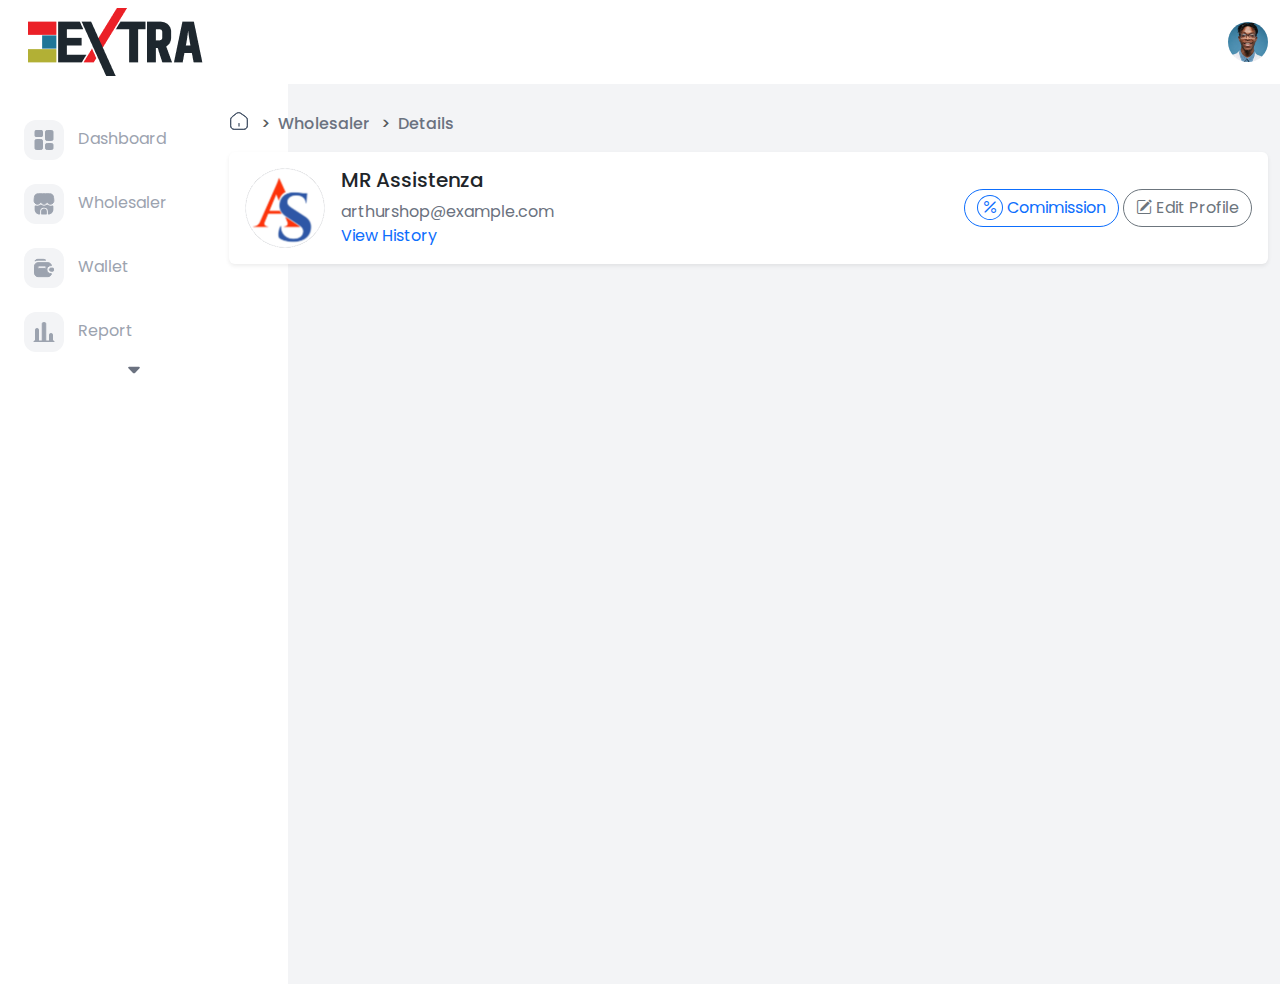
==== details.html @ 3b1ecdf0 "git init" ====
<!DOCTYPE html>
<html lang="en">

<head>
    <meta charset="UTF-8">
    <meta name="viewport" content="width=device-width, initial-scale=1.0">
    <meta http-equiv="X-UA-Compatible" content="ie=edge">
    <title>My First Web Page</title>
    <link rel="preconnect" href="https://fonts.googleapis.com">
    <link rel="preconnect" href="https://fonts.gstatic.com" crossorigin>
    <link
        href="https://fonts.googleapis.com/css2?family=Poppins:ital,wght@0,100;0,200;0,300;0,400;0,500;0,600;0,700;0,800;0,900;1,100;1,200;1,300;1,400;1,500;1,600;1,700;1,800;1,900&display=swap"
        rel="stylesheet">
    <link rel="stylesheet" href="libs/bootstrap-5.3.3/css/bootstrap.min.css">
    <link rel="stylesheet" href="https://cdn.jsdelivr.net/npm/bootstrap-icons@1.11.3/font/bootstrap-icons.min.css">
    <link rel="stylesheet" href="css/style.css">

</head>

<body>
    <header class="container-fluid bg-white py-2">
        <div class="d-flex justify-content-between align-items-center">
            <div class="logo ms-3">
                <img src="assets/images/logo.png" alt="logo">
            </div>
            <div class="profile">
                <img src="assets/images/user-photo.png" alt="Profile Image" class="rounded-circle"
                    style="width: 40px; height: 40px;">
            </div>
        </div>
    </header>
    <div class="row">
        <div class="col-md-2">
            <aside class="container-fluid p-0">
                <section class="sidebar">
                    <nav>
                        <ul>
                            <li>
                                <a href="#">
                                    <img src="assets/icons/dashboard.svg" alt="">
                                    <span>Dashboard</span>
                                </a>
                            </li>
                            <li>
                                <a href="#">
                                    <img src="assets/icons/wholesaler.svg" alt="">
                                    <span>Wholesaler</span>
                                </a>
                            </li>
                            <li>
                                <a href="#">
                                    <img src="assets/icons/wallet.svg" alt="">
                                    <span>Wallet</span>
                                </a>
                            </li>
                            <li>
                                <a href="#">
                                    <img src="assets/icons/report.svg" alt="">
                                    <span>Report</span>
                                    <img class="arrow" src="assets/icons/arrow-down.svg" alt="">
                                </a>
                            </li>
                        </ul>

                    </nav>
                </section>
            </aside>
        </div>
        <div class="col-md-10 p-4">
            <main>
                <nav style="--bs-breadcrumb-divider: '>';" aria-label="breadcrumb">
                    <ol class="breadcrumb">
                        <li class="breadcrumb-item"><a href="#">
                                <img src="assets/icons/home.svg" alt="">
                            </a></li>
                        <li class="breadcrumb-item text-gray-500 pt-1 ms-1" aria-current="page">Wholesaler</li>
                        <li class="breadcrumb-item text-gray-500 pt-1 ms-1" aria-current="page">Details</li>
                    </ol>
                </nav>

                <div class="card border-0 shadow-sm">
                    <div class="card-body">
                        <div class="d-flex justify-content-start align-items-center">
                            <div class="col d-flex">
                                <div class="user-photo">
                                    <img src="assets/images/wholesale.svg" alt="">
                                </div>
                                <div class="user-info ms-3">
                                    <h5>MR Assistenza</h5>
                                    <p class="text-gray-500 m-0 fw-normal">arthurshop@example.com</p>
                                    <a href="#" class="fw-normal">
                                        View History
                                    </a>
                                </div>
                            </div>

                            <div class="col text-end">
                                <a href="#" class="btn btn-outline-primary rounded-5">
                                    <i class="bi bi-percent border rounded-circle px-1 border-primary"></i>
                                    Comimission
                                </a>
                                <a href="#" class="btn btn-outline-secondary rounded-5">
                                    <i class="bi bi-pencil-square"></i>
                                    Edit Profile
                                </a>
                            </div>
                        </div>
                    </div>
                </div>

                <div class="info-user mt-2">

                </div>


            </main>
        </div>
    </div>

    <script src="js/main.js"></script>
    <script src="libs/bootstrap-5.3.3/js/bootstrap.bundle.min.js"></script>
</body>

</html>
---- css/style.css ----
/* d:/Arafat/html/CSN Extra/css/style.css */
:root {
  --white: #FFFFFF;
  --black: #000000;
  --primary-color: #6A6FF9;
  --secondary-color: #334155;
  --gray-100: #F3F4F6;
  --gray-300: #D1D5DB;
  --gray-400: #9CA3AF;
  --gray-500: #6B7280;
  --gray-600: #475569;
  --gray-900: #111827;
  --lime-500: #84CC16;
  --amber-400: #FFE64A;
  --amber-500: #F59E0B;
  --red-500: #EF4444;
  --primary-font: "Poppins", sans-serif;
}

* {
  margin: 0;
  padding: 0;
  box-sizing: border-box;
}

body,
html {
  height: 100%;
  margin: 0;
}

body {
  font-family: var(--primary-font);
  font-weight: 500;
  background-color: var(--gray-100);
}

a {
  text-decoration: none;
}

ul {
  list-style: none;
}

input[type=text]:focus,
input[type=password]:focus,
input[type=email]:focus,
input[type=number]:focus,
textarea:focus,
select:focus {
  outline: none;
  box-shadow: none;
}

::-moz-placeholder {
  color: var(--gray-300) !important;
}

::placeholder {
  color: var(--gray-300) !important;
}

.text-primary {
  color: var(--primary-color) !important;
}

.text-secondary {
  color: var(--secondary-color) !important;
}

.text-gray-100 {
  color: var(--gray-100) !important;
}

.text-gray-300 {
  color: var(--gray-300) !important;
}

.text-gray-400 {
  color: var(--gray-400) !important;
}

.text-gray-500 {
  color: var(--gray-500) !important;
}

.text-gray-600 {
  color: var(--gray-600) !important;
}

.text-gray-900 {
  color: var(--gray-900) !important;
}

.text-lime-500 {
  color: var(--lime-500) !important;
}

.text-amber-400 {
  color: var(--amber-400) !important;
}

.text-amber-500 {
  color: var(--amber-500) !important;
}

.text-red-500 {
  color: var(--red-500) !important;
}

.bg-primary {
  background-color: var(--primary-color) !important;
}

.bg-secondary {
  background-color: var(--secondary-color) !important;
}

.btn-primary {
  background-color: var(--primary-color) !important;
}

.bg-gray-900 {
  background-color: var(--gray-900) !important;
}

.btn-primary:hover {
  opacity: 0.8;
  transition: 0.3s all;
}

.login {
  overflow: hidden;
  background-color: var(--white);
  height: 100%;
}
.login .login-img {
  background-image: url("../assets/images/login.png");
  background-size: cover;
  background-repeat: no-repeat;
  background-position: center;
  height: 100vh;
  padding-top: 120px;
  text-align: center;
  color: var(--amber-400);
  text-align: center;
  font-size: 36px;
  font-style: normal;
  font-weight: 700;
  line-height: 40px;
}
.login .login-form {
  display: flex;
  flex-direction: column;
  justify-content: space-between;
  height: 100vh;
  border-right: 1px solid var(--gray-300);
}
.login .login-form form input {
  padding: 12px;
}

.sidebar {
  display: inline-flex;
  height: 100vh;
  padding: 24px;
  flex-direction: column;
  align-items: flex-start;
  gap: 64px;
  flex-shrink: 0;
  background-color: var(--white);
}
.sidebar ul {
  padding: 0;
}
.sidebar ul li {
  display: flex;
  justify-content: space-between;
  width: 240px;
  padding: 12px 0px;
  align-items: center;
}
.sidebar ul li a {
  color: var(--gray-400);
}
.sidebar ul li a img {
  background-color: var(--gray-100);
  padding: 8px;
  border-radius: 12px;
}
.sidebar ul li a span {
  font-size: 16px;
  font-style: normal;
  font-weight: 400;
  line-height: 24px;
  padding-left: 10px;
}
.sidebar ul li a .arrow {
  background-color: transparent;
  padding-left: 100px;
}

.info-table ul li {
  width: 100%;
}
.info-table ul li:hover {
  background-color: var(--gray-100);
  cursor: pointer;
}/*# sourceMappingURL=style.css.map */
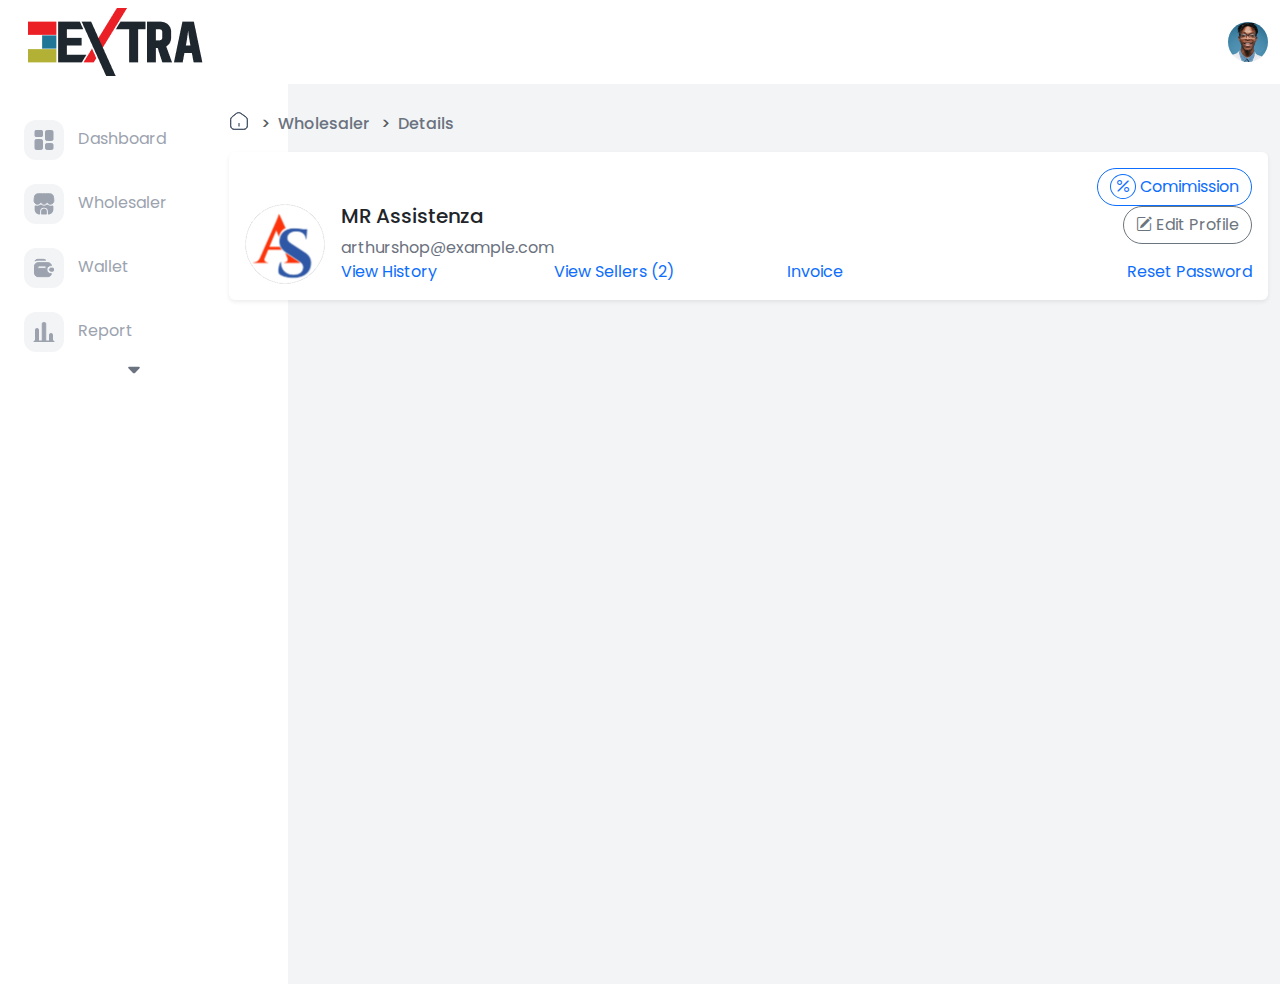
==== commit e140dd32: "update details.html" ====
--- a/details.html
+++ b/details.html
@@ -80,7 +80,7 @@
 
                 <div class="card border-0 shadow-sm">
                     <div class="card-body">
-                        <div class="d-flex justify-content-start align-items-center">
+                        <div class="d-flex justify-content-start align-items-end">
                             <div class="col d-flex">
                                 <div class="user-photo">
                                     <img src="assets/images/wholesale.svg" alt="">
@@ -93,15 +93,31 @@
                                     </a>
                                 </div>
                             </div>
+                            <div class="col place-self-center">
+                                <a href="#" class="fw-normal">
+                                    View Sellers (2)
+                                </a>
+                            </div>
+                            <div class="col">
+                                <a href="#" class="fw-normal">
+                                    Invoice
+                                </a>
+                            </div>
+                            <div class="col text-end d-flex flex-column">
+                                <div class="mb-3">
+                                    <a href="#" class="btn btn-outline-primary rounded-5">
+                                        <i class="bi bi-percent border rounded-circle px-1 border-primary"></i>
+                                        Comimission
+                                    </a>
+                                    <a href="#" class="btn btn-outline-secondary rounded-5">
+                                        <i class="bi bi-pencil-square"></i>
+                                        Edit Profile
+                                    </a>
+                                </div>
 
-                            <div class="col text-end">
-                                <a href="#" class="btn btn-outline-primary rounded-5">
-                                    <i class="bi bi-percent border rounded-circle px-1 border-primary"></i>
-                                    Comimission
-                                </a>
-                                <a href="#" class="btn btn-outline-secondary rounded-5">
-                                    <i class="bi bi-pencil-square"></i>
-                                    Edit Profile
+
+                                <a href="#" class="fw-normal d-block">
+                                    Reset Password
                                 </a>
                             </div>
                         </div>
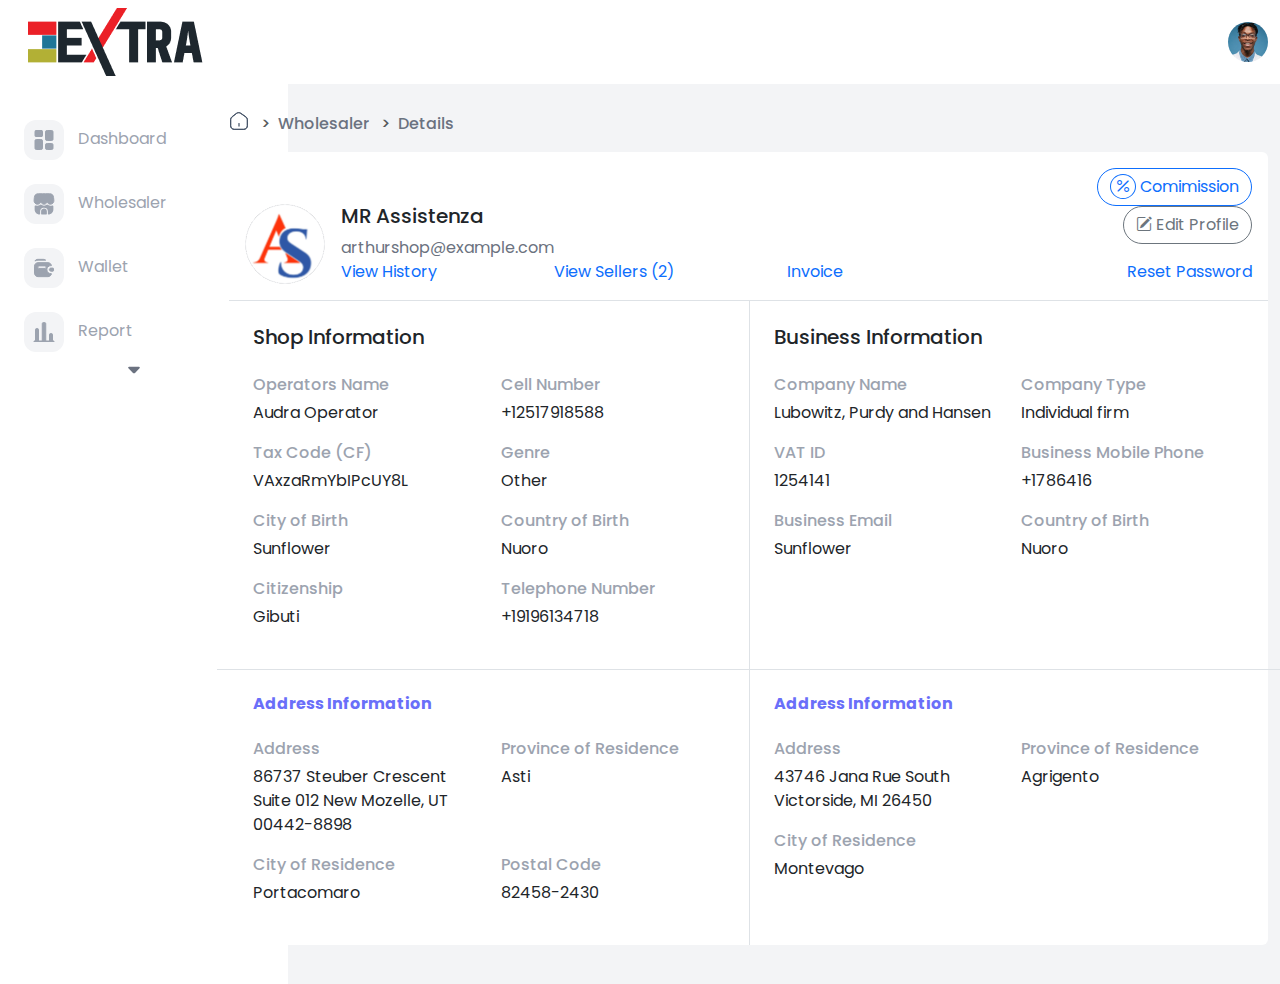
==== commit f3fd157e: "create 6 files and update 4 files" ====
--- a/details.html
+++ b/details.html
@@ -78,7 +78,7 @@
                     </ol>
                 </nav>
 
-                <div class="card border-0 shadow-sm">
+                <div class="card border-0 border-bottom rounded-0 rounded-top">
                     <div class="card-body">
                         <div class="d-flex justify-content-start align-items-end">
                             <div class="col d-flex">
@@ -124,8 +124,132 @@
                     </div>
                 </div>
 
-                <div class="info-user mt-2">
-
+                <div class="info-user bg-white rounded-bottom">
+                    <div class="row">
+                        <!-- Shop Information -->
+                        <div class="col-md-6 pe-0">
+                            <div class="shop-info p-4">
+                                <h5>Shop Information</h5>
+                                <div class="row mt-4">
+                                    <div class="col-6">
+                                        <p class="text-gray-400 m-0 pb-1">Operators Name</p>
+                                        <p class="fw-normal">Audra Operator</p>
+                                    </div>
+                                    <div class="col-6">
+                                        <p class="text-gray-400 m-0 pb-1">Cell Number</p>
+                                        <p class="fw-normal">+12517918588</p>                                        </p>
+                                    </div>
+                                    <div class="col-6">
+                                        <p class="text-gray-400 m-0 pb-1">Tax Code (CF)</p>
+                                        <p class="fw-normal">VAxzaRmYbIPcUY8L </p>                                        </p>
+                                    </div>
+                                    <div class="col-6">
+                                        <p class="text-gray-400 m-0 pb-1">Genre</p>
+                                        <p class="fw-normal">Other</p>
+                                    </div>
+                                    <div class="col-6">
+                                        <p class="text-gray-400 m-0 pb-1">City of Birth</p>
+                                        <p class="fw-normal">Sunflower</p>
+                                    </div>
+                                    <div class="col-6">
+                                        <p class="text-gray-400 m-0 pb-1">Country of Birth</p>
+                                        <p class="fw-normal">Nuoro</p>
+                                    </div>
+                                    <div class="col-6">
+                                        <p class="text-gray-400 m-0 pb-1">Citizenship</p>
+                                        <p class="fw-normal">Gibuti</p>
+                                    </div>
+                                    <div class="col-6">
+                                        <p class="text-gray-400 m-0 pb-1">Telephone Number</p>
+                                        <p class="fw-normal">+19196134718</p>
+                                    </div>
+                                </div>
+                            </div>
+                        </div>
+
+                        <!-- Business Information -->
+                        <div class="col-md-6 ps-0 border-start">
+                            <div class="shop-info p-4">
+                                <h5>Business Information</h5>
+                                <div class="row mt-4">
+                                    <div class="col-6">
+                                        <p class="text-gray-400 m-0 pb-1">Company Name</p>
+                                        <p class="fw-normal">Lubowitz, Purdy and Hansen</p>
+                                    </div>
+                                    <div class="col-6">
+                                        <p class="text-gray-400 m-0 pb-1">Company Type</p>
+                                        <p class="fw-normal"> Individual firm </p>                                   
+                                    </div>
+                                    <div class="col-6">
+                                        <p class="text-gray-400 m-0 pb-1"> VAT ID</p>
+                                        <p class="fw-normal">1254141 </p>                                        </p>
+                                    </div>
+                                    <div class="col-6">
+                                        <p class="text-gray-400 m-0 pb-1">Business Mobile Phone </p>
+                                        <p class="fw-normal"> +1786416</p>
+                                    </div>
+                                    <div class="col-6">
+                                        <p class="text-gray-400 m-0 pb-1">Business Email</p>
+                                        <p class="fw-normal">Sunflower</p>
+                                    </div>
+                                    <div class="col-6">
+                                        <p class="text-gray-400 m-0 pb-1">Country of Birth</p>
+                                        <p class="fw-normal">Nuoro</p>
+                                    </div>
+                                </div>
+                            </div>
+                        </div>
+
+                        <!-- Address Information -->
+                        <div class="col-md-6 pe-0 border-top">
+                            <div class="shop-info p-4 ">
+                                <h6 class="text-primary fw-bold">Address Information</h6>
+                                <div class="row mt-4">
+                                    <div class="col-6">
+                                        <p class="text-gray-400 m-0 pb-1">Address</p>
+                                        <p class="fw-normal">
+                                            86737 Steuber Crescent Suite 012 New Mozelle, UT 00442-8898
+                                        </p>
+                                    </div>
+                                    <div class="col-6">
+                                        <p class="text-gray-400 m-0 pb-1">Province of Residence</p>
+                                        <p class="fw-normal">Asti</p>                                        </p>
+                                    </div>
+                                    <div class="col-6">
+                                        <p class="text-gray-400 m-0 pb-1">City of Residence</p>
+                                        <p class="fw-normal">Portacomaro</p>                                        </p>
+                                    </div>
+                                    <div class="col-6">
+                                        <p class="text-gray-400 m-0 pb-1">Postal Code</p>
+                                        <p class="fw-normal">82458-2430</p>
+                                    </div>
+                                </div>
+                            </div>
+                        </div>
+
+                        <!-- Address Information -->
+                        <div class="col-md-6 ps-0 border-start border-top">
+                            <div class="shop-info p-4">
+                                <h6 class="text-primary fw-bold">Address Information</h6>
+                                <div class="row mt-4">
+                                    <div class="col-6">
+                                        <p class="text-gray-400 m-0 pb-1">Address</p>
+                                        <p class="fw-normal">
+                                            43746 Jana Rue South Victorside, MI 26450
+                                        </p>
+                                    </div>
+                                    <div class="col-6">
+                                        <p class="text-gray-400 m-0 pb-1">Province of Residence</p>
+                                        <p class="fw-normal">Agrigento</p>                                        </p>
+                                    </div>
+                                    <div class="col-6">
+                                        <p class="text-gray-400 m-0 pb-1">City of Residence</p>
+                                        <p class="fw-normal">Montevago </p>                                        </p>
+                                    </div>
+                                </div>
+                            </div>
+                        </div>
+                    </div>
                 </div>
 
 
--- a/css/style.css
+++ b/css/style.css
@@ -47,6 +47,8 @@
 input[type=password]:focus,
 input[type=email]:focus,
 input[type=number]:focus,
+input[type=date]:focus,
+input[type=file]:focus,
 textarea:focus,
 select:focus {
   outline: none;
@@ -61,6 +63,10 @@
   color: var(--gray-300) !important;
 }
 
+.cursor-pointer {
+  cursor: pointer !important;
+}
+
 .text-primary {
   color: var(--primary-color) !important;
 }
@@ -119,6 +125,14 @@
 
 .btn-primary {
   background-color: var(--primary-color) !important;
+}
+
+.bg-gray-400 {
+  background-color: var(--gray-400);
+}
+
+.bg-gray-600 {
+  background-color: var(--gray-600);
 }
 
 .bg-gray-900 {
@@ -207,4 +221,34 @@
 .info-table ul li:hover {
   background-color: var(--gray-100);
   cursor: pointer;
+}
+.info-table .tabs .tab a {
+  display: block;
+  color: var(--gray-500);
+  padding-bottom: 15px;
+  border-bottom: 2px solid transparent;
+}
+.info-table .tabs .tab a:hover {
+  color: var(--primary-color);
+  border-bottom: 2px solid var(--primary-color);
+}
+.info-table .tabs .tab .active {
+  color: var(--primary-color);
+  border-bottom: 2px solid var(--primary-color);
+}
+
+.wallet .wallet-header a {
+  color: var(--gray-500);
+}
+.wallet .wallet-header .active {
+  background-color: #DEE6FF !important;
+  color: var(--primary-color) !important;
+}
+.wallet .wallet-balance {
+  background-image: url(../assets/images/wallet.png);
+  background-size: cover;
+  background-repeat: no-repeat;
+  background-position: center;
+  height: 250px;
+  border-radius: 10px;
 }/*# sourceMappingURL=style.css.map */